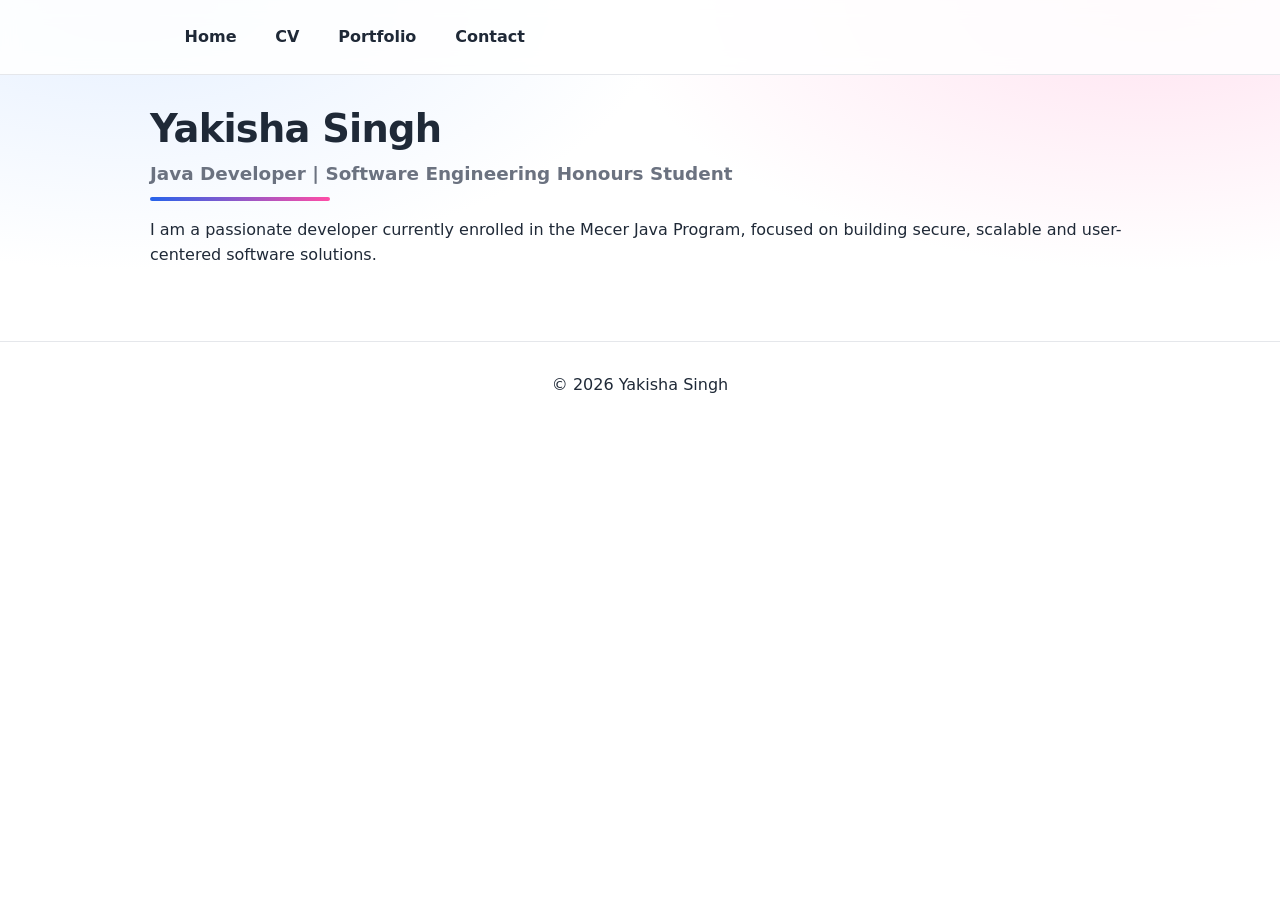
==== portfolio-project/index.html @ 45e23dd2 "Initial portfolio upload" ====
<!DOCTYPE html>
<html lang="en">
<head>
    <meta charset="UTF-8">
    <title>Yakisha Singh | Developer Portfolio</title>
    <meta name="viewport" content="width=device-width, initial-scale=1.0">
    <link rel="stylesheet" href="css/styles.css">
</head>
<body>

<header>
    <nav>
        <ul>
            <li><a href="index.html">Home</a></li>
            <li><a href="cv.html">CV</a></li>
            <li><a href="portfolio.html">Portfolio</a></li>
            <li><a href="contact.html">Contact</a></li>
        </ul>
    </nav>
</header>

<main>
    <section>
        <h1>Yakisha Singh</h1>
        <h2>Java Developer | Software Engineering Honours Student</h2>
        <p>
            I am a passionate developer currently enrolled in the Mecer Java Program,
            focused on building secure, scalable and user-centered software solutions.
        </p>
    </section>
</main>

<footer>
    <p>© 2026 Yakisha Singh</p>
</footer>

<script src="js/script.js"></script>
</body>
</html>
---- portfolio-project/css/styles.css ----
/* =========================
   Base + Reset
   ========================= */
* {
  margin: 0;
  padding: 0;
  box-sizing: border-box;
}

:root {
  --bg: #ffffff;
  --text: #1f2937;
  --muted: #6b7280;

  /* Pink + Blue theme */
  --pink: #ff4da6;
  --pink-soft: #ffe2f0;
  --blue: #2563eb;
  --blue-soft: #e6f0ff;

  --card: #ffffff;
  --border: #e5e7eb;

  --shadow: 0 10px 25px rgba(0, 0, 0, 0.08);
  --radius: 16px;
}

html {
  scroll-behavior: smooth;
}

body {
  font-family: system-ui, -apple-system, Segoe UI, Roboto, Arial, sans-serif;
  line-height: 1.6;
  background:
    radial-gradient(900px 450px at 10% 0%, var(--blue-soft), transparent 60%),
    radial-gradient(900px 450px at 90% 0%, var(--pink-soft), transparent 60%),
    var(--bg);
  color: var(--text);
  min-height: 100vh;
}

/* =========================
   Layout
   ========================= */
header {
  position: sticky;
  top: 0;
  z-index: 10;
  background: rgba(255, 255, 255, 0.85);
  backdrop-filter: blur(10px);
  border-bottom: 1px solid var(--border);
}

main {
  padding: 1.25rem;
}

footer {
  margin-top: 2rem;
  padding: 1.25rem;
  border-top: 1px solid var(--border);
  text-align: center;
  color: var(--muted);
  background: rgba(255, 255, 255, 0.7);
}

/* Constrain page width on larger screens */
main > section {
  max-width: 980px;
  margin: 0 auto;
}

/* =========================
   Navigation
   ========================= */
nav {
  max-width: 980px;
  margin: 0 auto;
  padding: 0.9rem 1.25rem;
}

nav ul {
  list-style: none;
  display: flex;
  flex-wrap: wrap;
  gap: 0.6rem;
  align-items: center;
  justify-content: flex-start;
}

/* Links */
nav a {
  display: inline-block;
  padding: 0.55rem 0.85rem;
  border-radius: 999px;
  text-decoration: none;
  font-weight: 700;
  color: var(--text);
  border: 1px solid transparent;
  transition: transform 0.15s ease, background 0.15s ease, border-color 0.15s ease;
}

nav a:hover,
nav a:focus-visible {
  background: linear-gradient(90deg, var(--blue-soft), var(--pink-soft));
  border-color: var(--border);
  transform: translateY(-1px);
  outline: none;
}

/* If you used aria-current="page" on active link */
nav a[aria-current="page"] {
  background: linear-gradient(90deg, var(--blue), var(--pink));
  color: #fff;
}

/* =========================
   Typography
   ========================= */
h1 {
  font-size: 2rem;
  line-height: 1.15;
  letter-spacing: -0.02em;
  margin-bottom: 0.5rem;
}

h2 {
  font-size: 1.15rem;
  color: var(--muted);
  font-weight: 600;
  margin-bottom: 1rem;
}

p {
  margin: 0.6rem 0;
  color: var(--text);
}

a {
  color: var(--blue);
}

a:hover,
a:focus-visible {
  color: var(--pink);
  outline: none;
}

/* =========================
   Cards (Articles, Blocks)
   ========================= */
article {
  background: var(--card);
  border: 1px solid var(--border);
  border-radius: var(--radius);
  padding: 1rem;
  margin-top: 1rem;
  box-shadow: var(--shadow);
}

article h2 {
  margin-bottom: 0.6rem;
  color: var(--text);
  font-size: 1.2rem;
}

/* Nice divider line under page intro section */
section > h1 + h2 {
  position: relative;
  padding-bottom: 0.75rem;
}

section > h1 + h2::after {
  content: "";
  position: absolute;
  left: 0;
  bottom: 0;
  width: 180px;
  height: 4px;
  border-radius: 999px;
  background: linear-gradient(90deg, var(--blue), var(--pink));
}

/* =========================
   Images
   ========================= */
img {
  max-width: 100%;
  height: auto;
  border-radius: 14px;
  border: 1px solid var(--border);
}

/* =========================
   Forms (Contact)
   ========================= */
form {
  margin-top: 1rem;
}

label {
  display: inline-block;
  font-weight: 700;
  margin-top: 0.75rem;
}

input,
textarea {
  width: 100%;
  margin-top: 0.35rem;
  padding: 0.75rem 0.85rem;
  border: 1px solid var(--border);
  border-radius: 12px;
  background: rgba(255, 255, 255, 0.9);
  color: var(--text);
  transition: border-color 0.15s ease, box-shadow 0.15s ease;
}

textarea {
  min-height: 140px;
  resize: vertical;
}

input:focus,
textarea:focus {
  outline: none;
  border-color: rgba(37, 99, 235, 0.6);
  box-shadow: 0 0 0 4px rgba(37, 99, 235, 0.15);
}

button {
  width: 100%;
  margin-top: 1rem;
  padding: 0.85rem 1rem;
  border: none;
  border-radius: 14px;
  font-weight: 800;
  cursor: pointer;
  color: #fff;
  background: linear-gradient(90deg, var(--blue), var(--pink));
  box-shadow: var(--shadow);
  transition: transform 0.15s ease, filter 0.15s ease;
}

button:hover,
button:focus-visible {
  transform: translateY(-1px);
  filter: brightness(1.02);
  outline: none;
}

/* =========================
   Accessibility helpers
   ========================= */
:focus-visible {
  outline: 3px solid rgba(255, 77, 166, 0.45);
  outline-offset: 3px;
}

/* =========================
   Responsive (Tablet/Desktop)
   ========================= */
@media (min-width: 768px) {
  main {
    padding: 2rem;
  }

  h1 {
    font-size: 2.4rem;
  }

  /* Make form look nicer on bigger screens */
  form button {
    width: auto;
    min-width: 180px;
  }
}
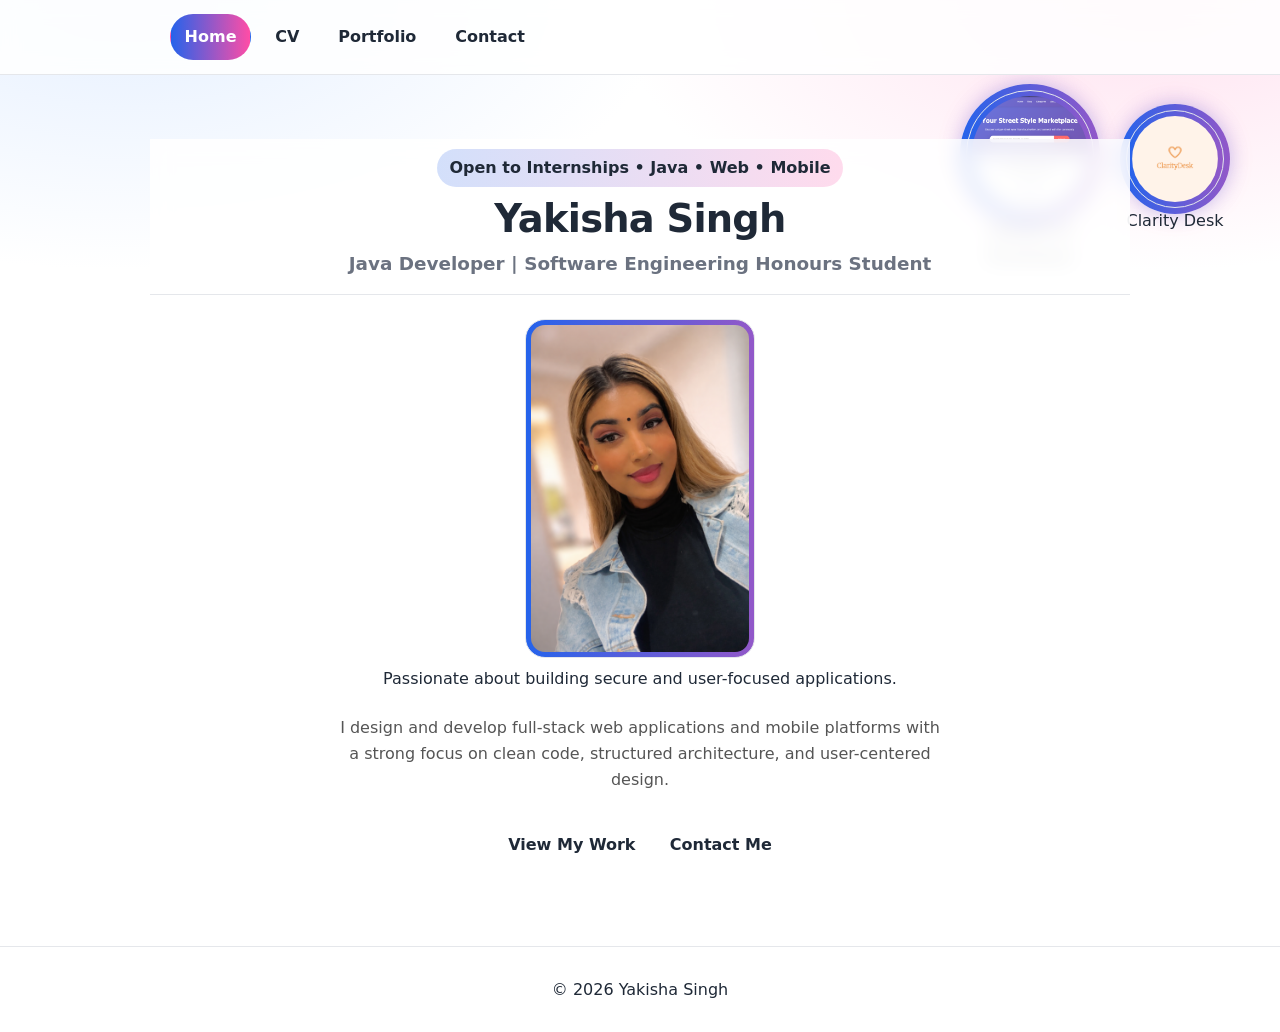
==== commit 21d81130: "Move portfolio files / updated layout" ====
--- a/portfolio-project/index.html
+++ b/portfolio-project/index.html
@@ -9,9 +9,9 @@
 <body>
 
 <header>
-    <nav>
+    <nav aria-label="Main navigation">
         <ul>
-            <li><a href="index.html">Home</a></li>
+            <li><a href="index.html" aria-current="page">Home</a></li>
             <li><a href="cv.html">CV</a></li>
             <li><a href="portfolio.html">Portfolio</a></li>
             <li><a href="contact.html">Contact</a></li>
@@ -20,14 +20,45 @@
 </header>
 
 <main>
-    <section>
-        <h1>Yakisha Singh</h1>
-        <h2>Java Developer | Software Engineering Honours Student</h2>
-        <p>
-            I am a passionate developer currently enrolled in the Mecer Java Program,
-            focused on building secure, scalable and user-centered software solutions.
+
+    <section class="hero">
+
+        <header>
+            <p class="badge">Open to Internships • Java • Web • Mobile</p>
+            <h1>Yakisha Singh</h1>
+            <h2>Java Developer | Software Engineering Honours Student</h2>
+        </header>
+
+        <figure>
+            <img src="images/profile.jpg" alt="Professional headshot of Yakisha Singh">
+            <figcaption>Passionate about building secure and user-focused applications.</figcaption>
+        </figure>
+
+        <p class="lead">
+            I design and develop full-stack web applications and mobile platforms
+            with a strong focus on clean code, structured architecture,
+            and user-centered design.
         </p>
+
+        <nav class="hero-actions" aria-label="Primary actions">
+            <a class="btn primary" href="portfolio.html">View My Work</a>
+            <a class="btn ghost" href="contact.html">Contact Me</a>
+        </nav>
+
+        <figure class="floating-bubble bubble-qos">
+    <img src="images/Queens_of_Streetwear.jpg"
+         alt="Queens of Streetwear homepage screenshot">
+    <figcaption class="sr-only">Queens of Streetwear</figcaption>
+</figure>
+
+<figure class="floating-bubble bubble-clarity">
+    <img src="images/clarity_desk.jpg"
+         alt="Clarity Desk homepage screenshot">
+    <figcaption class="sr-only">Clarity Desk</figcaption>
+</figure>
+
     </section>
+
 </main>
 
 <footer>
--- a/portfolio-project/css/styles.css
+++ b/portfolio-project/css/styles.css
@@ -275,4 +275,153 @@
     width: auto;
     min-width: 180px;
   }
+}
+
+
+
+/* -------------------------------- */
+/* Home Page Hero Styling */
+/* -------------------------------- */
+
+.hero {
+    text-align: center;
+    margin-top: 2rem;
+}
+
+.hero figure {
+    margin: 1.5rem auto;
+}
+
+.hero img {
+    max-width: 230px;
+    width: 100%;
+    border-radius: 20px;
+    padding: 5px;
+    background: linear-gradient(270deg, #2563eb, #ff4da6, #2563eb);
+    background-size: 400% 400%;
+    animation: glowMove 6s ease infinite;
+}
+
+/* Animation */
+@keyframes glowMove {
+    0% {
+        background-position: 0% 50%;
+    }
+    50% {
+        background-position: 100% 50%;
+    }
+    100% {
+        background-position: 0% 50%;
+    }
+}
+
+.badge {
+    display: inline-block;
+    padding: 0.4rem 0.8rem;
+    border-radius: 999px;
+    background: linear-gradient(90deg, #2563eb33, #ff4da633);
+    font-weight: bold;
+}
+
+.lead {
+    max-width: 60ch;
+    margin: 1rem auto;
+    color: #555;
+}
+
+.cv-frame {
+    margin: 1.5rem auto;
+    max-width: 980px;
+    border-radius: 18px;
+    padding: 6px;
+    background: linear-gradient(270deg, #2563eb, #ff4da6, #2563eb);
+    background-size: 400% 400%;
+    animation: glowMove 6s ease infinite;
+    box-shadow: 0 0 25px rgba(37, 99, 235, 0.25),
+                0 0 35px rgba(255, 77, 166, 0.18);
+}
+
+.cv-viewer {
+    width: 100%;
+    height: 80vh;         /* shows multiple pages nicely */
+    border: none;
+    border-radius: 14px;
+    background: #fff;
+}
+
+/* reuse the same glow animation if you already have it */
+@keyframes glowMove {
+    0% { background-position: 0% 50%; }
+    50% { background-position: 100% 50%; }
+    100% { background-position: 0% 50%; }
+}
+
+.contact-links {
+    margin-top: 1rem;
+}
+
+.contact-item a {
+    display: inline-flex;
+    align-items: center;
+    gap: 8px;
+    text-decoration: none;
+    color: #333;
+    font-weight: 600;
+    margin-bottom: 1rem;
+}
+
+.contact-item a:hover {
+    color: #ff4da6;
+}
+
+.contact-links > a {
+    margin-right: 1rem;
+    color: #333;
+    transition: transform 0.3s ease, color 0.3s ease;
+}
+
+.contact-links > a:hover {
+    transform: scale(1.2);
+    color: #ff4da6;
+}
+
+/* Base floating style */
+.floating-bubble {
+    position: absolute;
+    border-radius: 50%;
+    padding: 6px;
+
+    background: linear-gradient(270deg, #2563eb, #ff4da6, #2563eb);
+    background-size: 400% 400%;
+    animation: glowMove 6s ease infinite, floaty 4.5s ease-in-out infinite;
+
+    box-shadow:
+        0 0 18px rgba(37, 99, 235, 0.25),
+        0 0 24px rgba(255, 77, 166, 0.18);
+
+    z-index: 1;
+}
+
+.floating-bubble img {
+    width: 100%;
+    height: 100%;
+    border-radius: 50%;
+    object-fit: cover;
+    display: block;
+}
+
+/* Queens of Streetwear - bigger */
+.bubble-qos {
+    width: 140px;
+    height: 140px;
+    top: 60px;
+    right: 180px;
+}
+
+/* Clarity Desk - smaller */
+.bubble-clarity {
+    width: 110px;
+    height: 110px;
+    top: 80px;
+    right: 50px;
 }
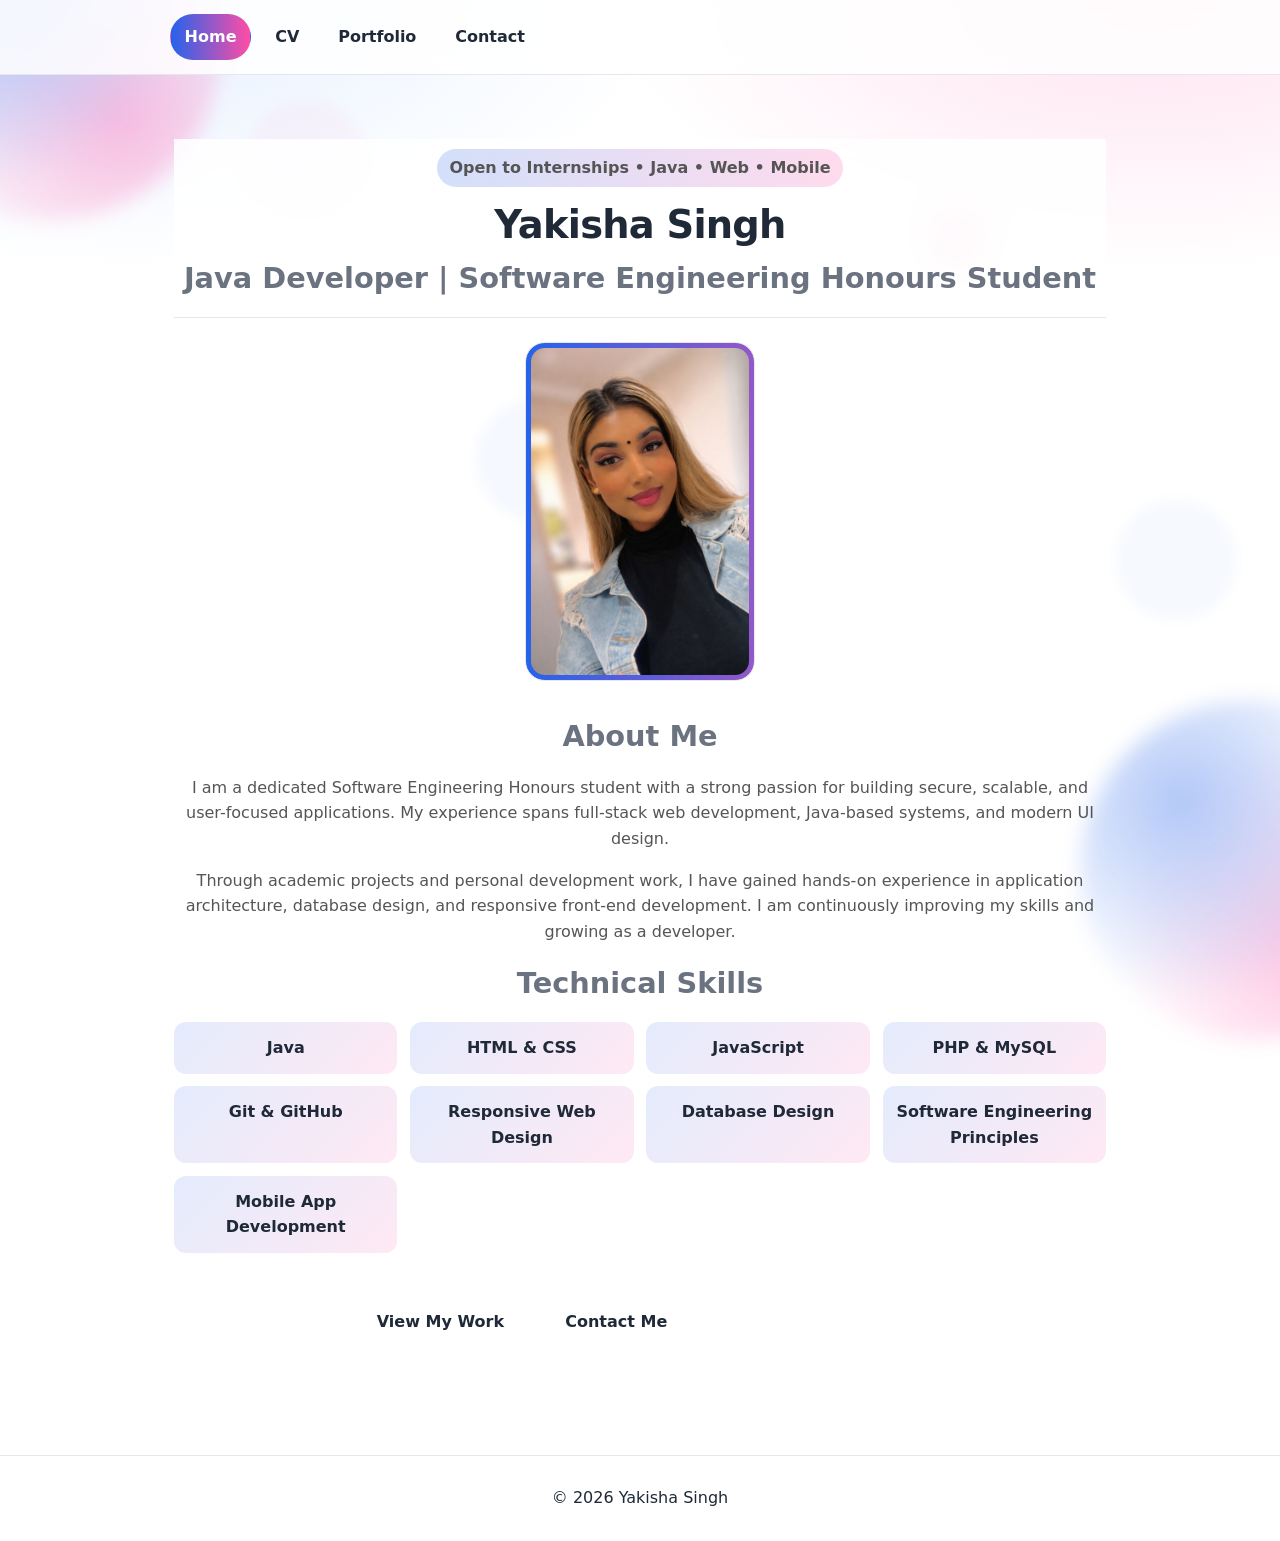
==== commit 531182ba: "Refined homepage layout, centered buttons, added About Me and Skills sections" ====
--- a/portfolio-project/index.html
+++ b/portfolio-project/index.html
@@ -31,33 +31,49 @@
 
         <figure>
             <img src="images/profile.jpg" alt="Professional headshot of Yakisha Singh">
-            <figcaption>Passionate about building secure and user-focused applications.</figcaption>
+            
         </figure>
 
-        <p class="lead">
-            I design and develop full-stack web applications and mobile platforms
-            with a strong focus on clean code, structured architecture,
-            and user-centered design.
-        </p>
+       
 
-        <nav class="hero-actions" aria-label="Primary actions">
+       </section>
+    <section>
+    <h2>About Me</h2>
+
+    <p>
+        I am a dedicated Software Engineering Honours student with a strong passion for building
+        secure, scalable, and user-focused applications. My experience spans full-stack web
+        development, Java-based systems, and modern UI design.
+    </p>
+
+    <p>
+        Through academic projects and personal development work, I have gained hands-on
+        experience in application architecture, database design, and responsive front-end
+        development. I am continuously improving my skills and growing as a developer.
+    </p>
+</section>
+
+<section>
+    <h2>Technical Skills</h2>
+
+    <ul class="skills-list">
+        <li>Java</li>
+        <li>HTML & CSS</li>
+        <li>JavaScript</li>
+        <li>PHP & MySQL</li>
+        <li>Git & GitHub</li>
+        <li>Responsive Web Design</li>
+        <li>Database Design</li>
+        <li>Software Engineering Principles</li>
+         <li>Mobile App Development</li>
+    </ul>
+</section>
+
+ <nav class="hero-actions" aria-label="Primary actions">
             <a class="btn primary" href="portfolio.html">View My Work</a>
             <a class="btn ghost" href="contact.html">Contact Me</a>
         </nav>
 
-        <figure class="floating-bubble bubble-qos">
-    <img src="images/Queens_of_Streetwear.jpg"
-         alt="Queens of Streetwear homepage screenshot">
-    <figcaption class="sr-only">Queens of Streetwear</figcaption>
-</figure>
-
-<figure class="floating-bubble bubble-clarity">
-    <img src="images/clarity_desk.jpg"
-         alt="Clarity Desk homepage screenshot">
-    <figcaption class="sr-only">Clarity Desk</figcaption>
-</figure>
-
-    </section>
 
 </main>
 
--- a/portfolio-project/css/styles.css
+++ b/portfolio-project/css/styles.css
@@ -402,26 +402,180 @@
     z-index: 1;
 }
 
-.floating-bubble img {
+
+/* =========================
+   Animated background bubbles (all pages)
+   ========================= */
+body {
+  position: relative;
+  overflow-x: hidden; /* prevents horizontal scroll */
+}
+
+/* Two big floating gradient bubbles */
+body::before,
+body::after {
+  content: "";
+  position: fixed;
+  width: 340px;
+  height: 340px;
+  border-radius: 50%;
+  z-index: -1;
+  filter: blur(10px);
+  opacity: 0.35;
+  pointer-events: none;
+  background: radial-gradient(circle at 30% 30%, #2563eb, transparent 60%),
+              radial-gradient(circle at 70% 70%, #ff4da6, transparent 60%);
+  animation: bgFloat 14s ease-in-out infinite;
+}
+
+body::before {
+  top: -120px;
+  left: -120px;
+}
+
+body::after {
+  bottom: -140px;
+  right: -140px;
+  animation-delay: 2.5s;
+}
+
+/* Optional: a few smaller bubbles using box-shadow “clones” */
+main::before {
+  content: "";
+  position: fixed;
+  width: 120px;
+  height: 120px;
+  border-radius: 50%;
+  z-index: -1;
+  pointer-events: none;
+  opacity: 0.25;
+  filter: blur(6px);
+  background: radial-gradient(circle, #ff4da6 0%, transparent 60%);
+  top: 20%;
+  left: 70%;
+  animation: bgFloatSmall 10s ease-in-out infinite;
+  box-shadow:
+    -420px 220px 0 0 rgba(37, 99, 235, 0.18),
+    -650px -80px 0 0 rgba(255, 77, 166, 0.18),
+    220px 320px 0 0 rgba(37, 99, 235, 0.16);
+}
+
+/* Movement */
+@keyframes bgFloat {
+  0%, 100% { transform: translate(0, 0); }
+  50%      { transform: translate(35px, 25px); }
+}
+
+@keyframes bgFloatSmall {
+  0%, 100% { transform: translate(0, 0); }
+  50%      { transform: translate(-20px, 30px); }
+}
+
+/* Respect users who prefer reduced motion */
+@media (prefers-reduced-motion: reduce) {
+  body::before,
+  body::after,
+  main::before {
+    animation: none;
+  }
+}
+
+/* About + Skills Section */
+section {
+    max-width: 900px;
+    margin: 3rem auto;
+    padding: 0 1.5rem;
+}
+
+section h2 {
+    margin-bottom: 1rem;
+    font-size: 1.8rem;
+}
+
+section p {
+    margin-bottom: 1rem;
+    line-height: 1.6;
+    color: #555;
+}
+
+/* Skills */
+.skills-list {
+    list-style: none;
+    padding: 0;
+    display: grid;
+    grid-template-columns: repeat(auto-fit, minmax(180px, 1fr));
+    gap: 0.8rem;
+    margin-top: 1rem;
+}
+
+.skills-list li {
+    background: linear-gradient(135deg, #2563eb20, #ff4da620);
+    padding: 0.8rem;
+    border-radius: 12px;
+    font-weight: 600;
+    text-align: center;
+    transition: transform 0.2s ease;
+}
+
+.skills-list li:hover {
+    transform: translateY(-4px);
+}
+
+/* Center About + Skills */
+section {
+    max-width: 800px;
+    margin: 2rem auto;
+    text-align: center;
+}
+
+/* Remove too much space from hero */
+.hero {
+    margin-bottom: 1.5rem;
+}
+
+/* Buttons under skills */
+.skills-buttons {
+    margin-top: 2rem;
+    display: flex;
+    justify-content: center;
+    gap: 1.5rem;
+}
+
+/* Button styling */
+.btn-primary,
+.btn-secondary {
+    padding: 0.8rem 1.5rem;
+    border-radius: 999px;
+    text-decoration: none;
+    font-weight: 600;
+    transition: transform 0.2s ease;
+}
+
+.btn-primary {
+    background: linear-gradient(135deg, #2563eb, #ff4da6);
+    color: white;
+}
+
+.btn-secondary {
+    border: 2px solid #2563eb;
+    color: #2563eb;
+}
+
+.btn-primary:hover,
+.btn-secondary:hover {
+    transform: translateY(-3px);
+}
+
+.hero-actions {
+    display: flex;
+    justify-content: center;
+    align-items: center;
+    gap: 2rem;
+
     width: 100%;
-    height: 100%;
-    border-radius: 50%;
-    object-fit: cover;
-    display: block;
-}
-
-/* Queens of Streetwear - bigger */
-.bubble-qos {
-    width: 140px;
-    height: 140px;
-    top: 60px;
-    right: 180px;
-}
-
-/* Clarity Desk - smaller */
-.bubble-clarity {
-    width: 110px;
-    height: 110px;
-    top: 80px;
-    right: 50px;
+    margin: 2rem 0;
+}
+
+.hero-actions a {
+    display: inline-block;
 }
